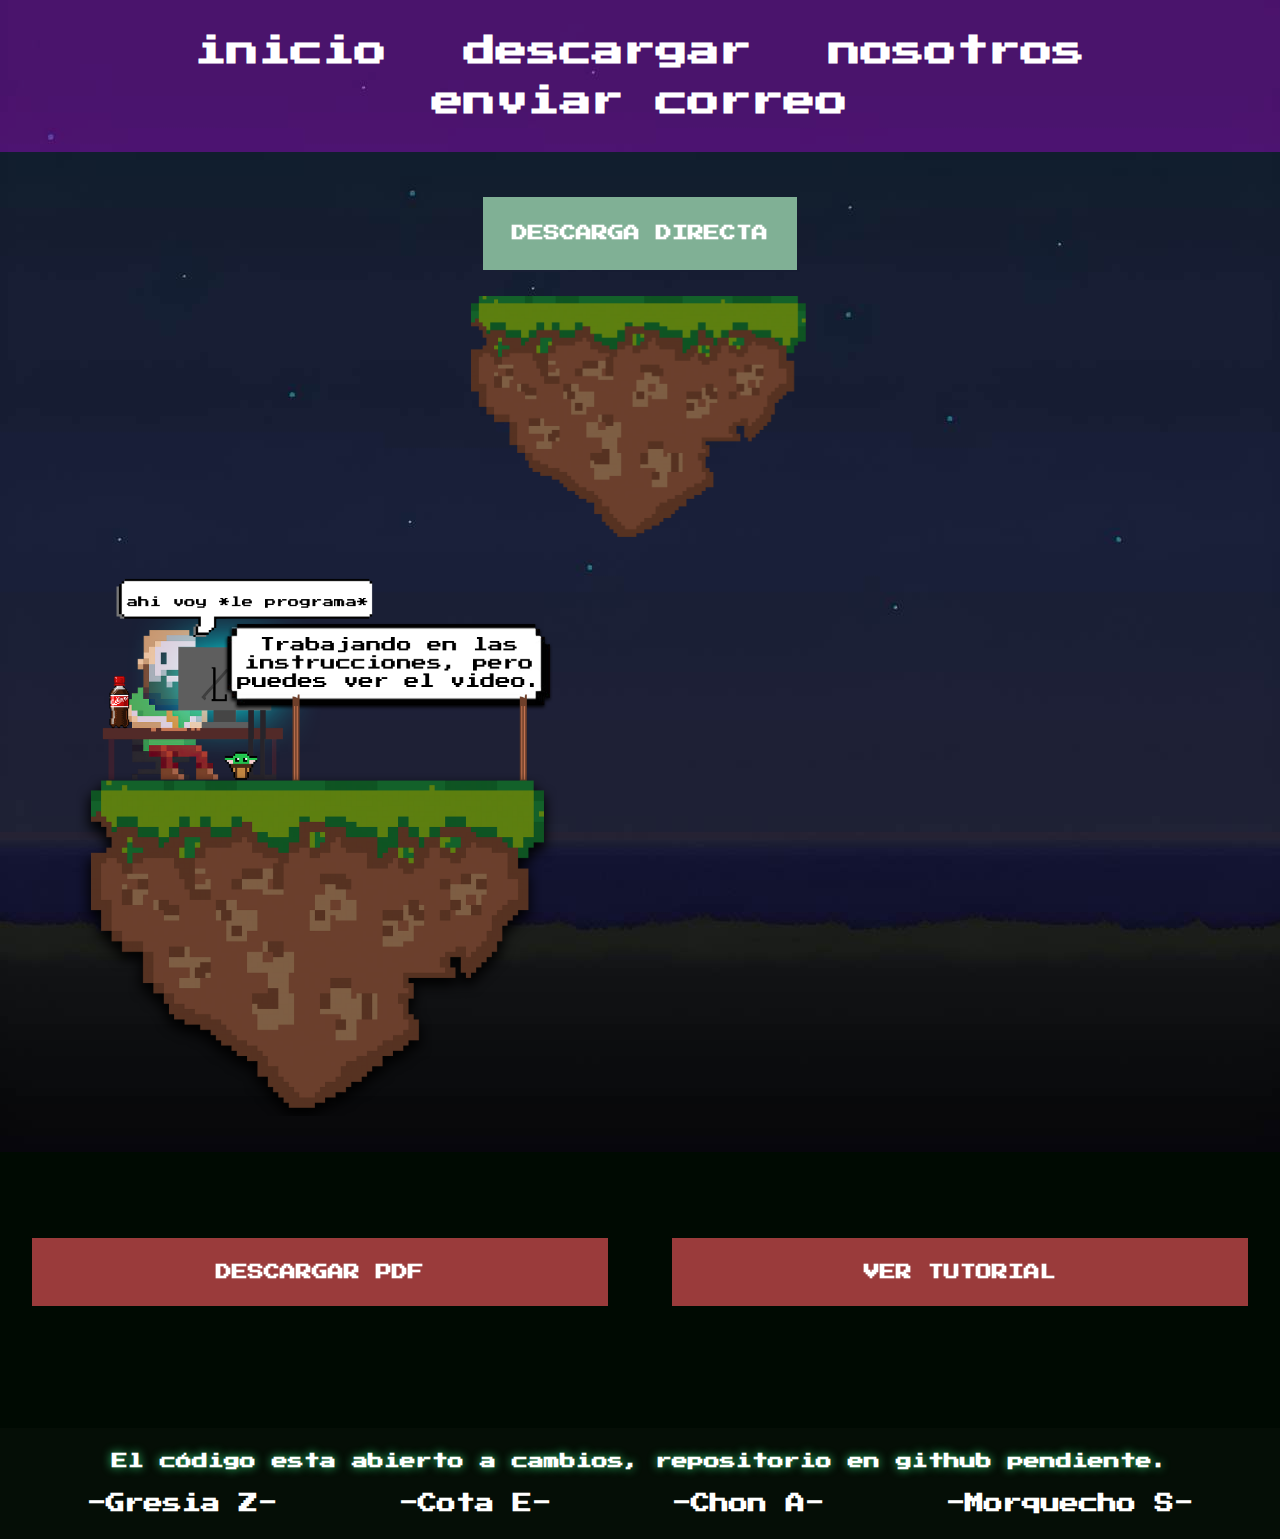
==== descargar.html @ 01fe35cd "initial commit 14/3/23 3:44am" ====
<!DOCTYPE html>
    <html lang="en">
    <head>
        <meta charset="UTF-8">
        <meta http-equiv="X-UA-Compatible" content="IE=edge">
        <meta name="viewport" content="width=device-width, initial-scale=1.0">
        <link rel="stylesheet" href="todos.css">
        <link rel="stylesheet" href="des.css">

        <!-- TIPOGRAFIA -->
        <link rel="preconnect" href="https://fonts.googleapis.com">
        <link rel="preconnect" href="https://fonts.gstatic.com" crossorigin>
        <link href="https://fonts.googleapis.com/css2?family=Press+Start+2P&display=swap" rel="stylesheet"> 
        <script>
            function alerta(){
                alert("Aun no esta este contenido, al descargar la app podrás encontrar un instructivo de instalación muy simple:>")
            }
        </script>
        <title>lex (descargar)</title>
    </head>
    <body>
        <div id="pantalla">

            <nav id="barraNavegacion">
                <ul id="barraNavegacion__lista">
                    <li class="secciones"><a href="index.html">inicio</a></li>
                    <li class="secciones"><a href="descargar.html" >descargar</a></li>
                    <li class="secciones"><a href="nosotros.html" >nosotros</a></li>
                    <li class="secciones"><a href="comentarios.html">enviar correo</a></li>

                </ul>
            </nav>
<!-- CONTENIDO -->

            <div id="pantalla__contenido">
                <div id="contenido__descarga">
                    <button id="botonDescargar"><a href="https://www.mediafire.com/file/eshqrlxtlsdsf41/lexInstalador.zip/file" target="_blank">descarga directa</a></button>
                    <img id="basecesped" src="baseCesped2.png" alt="imagen">
                    <!-- termina la imagen -->
                </div>

                <div id="contenido__instrucciones">
                    <img id="imgInstrucciones"src="instrucciones.png" alt="instrucciones">
                    <div id="instrucciones__botones">
                        <button  class="botones" id="botonDescagarPDF"><a onclick="alerta()">descargar pdf</a></button>
                        <button class="botones" id="botonVerTurorial"><a onclick="alerta()">ver tutorial</a></button>    
                    </div>
                   </div>
            </div>

<!-- FIN CONTENIDO -->
        </div>

        <footer id="pieDePagina">
            <h3>
                El código esta abierto a cambios, repositorio en github pendiente.
            </h3>
            
            <ul id="pieDePagina__list">
                <!--// llénalo después o te pego -->
                <li>-Gresia Z-</li>
                <li>-Cota E-</li>
                <li>-Chon A-</li>
                <li>-Morquecho S-</li>
            </ul>
        </footer>
    </body>
</html>
---- todos.css ----
*{
    margin: 0;
    padding: 0;
    box-sizing: border-box;
    font-size: 100%;
    /* font-family:system-ui, -apple-system, BlinkMacSystemFont, 'Segoe UI', Roboto, Oxygen, Ubuntu, Cantarell, 'Open Sans', 'Helvetica Neue', sans-serif; */
    font-family: 'Press Start 2P', cursive;

}

.seccion{
    background-image: url("fondoIndex.jpg");
    background-repeat: no-repeat;
    object-fit: cover;
}
body{
    background-image: url("fondoIndex.jpg");
    /* background-color: #607101; */
    background-color: #2c471e;
    background-repeat: no-repeat;
}

#pantalla{
    max-width: 100vw;
    min-height: 100vh;
    max-height: max-content;
}

/* nav  */
#barraNavegacion{
    /* background-color: #0099ff; */
    max-width: 100%;
    min-height: 5vh;
    max-height: max-content;
    /* padding: 2% 10%; */

}
.barraNavegacionSecundaria{
    background-color:#0077ff !important;
}
#barraNavegacion__lista{
    width: 100%;
    min-height: 100%;
    /* max-height: max-content; */
    padding: 2% 10%;
    background-color:#cc00ff53;
    display: flex;
    justify-content: space-evenly;
    flex-wrap: wrap;
    text-align:center;

}


.secciones::marker{
    color:transparent;
}
.secciones a{
    text-decoration: none;
    color: #fff;
    font-size: 2rem;
    font-weight: bold;
    transition: 0.5s;
    
}

.secciones a:hover{
    text-shadow:0 0 10px  #000000;
    text-decoration:2px solid underline;
    
}
.secciones{
    margin: 0.2%;
    transition: 0.5s;
    padding: 0.5%;
    border:2px solid transparent;

}
.secciones:hover{
    box-shadow:0 0 10px  #000000;
    transform: scale(1.2);
    border:2px solid #cc00ff8f;
}

/* FOOTER */
#pieDePagina{
    max-width: 100vw;
    max-height: max-content;
    padding: 2%;
    background-color: #36363616;
    text-align: center;
    color: #fff;
}
#pieDePagina h3{
    text-shadow: 0 0 10px #2ecc70;
}

#pieDePagina li::marker{
    color: transparent;
}

#pieDePagina li{
    font-size: 1.2rem;
    font-weight: bold;
    color: #fff;
}


#pieDePagina__list{
    margin-top: 2%;
    display: flex;
    flex-wrap: wrap-reverse;
    justify-content: space-around;
}


/* MEDIA query's */
@media (width <=600px) {
    #basecesped,#imgInstrucciones{
        /* min-width: 50%; */
        width: 80vw;
        
    }
    #botonDescargar{
        padding: 5% 2%;
    }
    body{
        background-color: #2c471e;
    }
    
}
---- des.css ----
body{
    background-image: url(fondoDescarga.jpg);
    background-repeat: no-repeat;
    background-color: #000a02;
}

#pantalla__contenido{
    /* background-color: antiquewhite; */
    min-height: 90vh;
    max-width: 100%;
    text-align: center;
}

/* DESCARGA */
#contenido__descarga{
    display: inline-block;
    /* background-color: #0088ff; */
    min-height: 45vh;
    width: 100%;
    display: flex;
    flex-direction: column;
    align-items: center;
    justify-content: center;
}

#botonDescargar{
	text-align: center;
    padding: 2%;
    margin: 2%;
    background-color:#2ecc71;
    border: 3px solid transparent;
    z-index: 100;
    filter: grayscale(0.7);

    /* ANIMACION */
    animation-name:baseCespedMove ;
    animation-duration: 3s;
    animation-iteration-count: infinite;
    animation-timing-function: ease-in;

    transition: 0.5s;

}

#basecesped{
    /* min-width: 50%; */
    width: 30vw;
    filter: none;
    animation-name:baseCespedMove ;
    animation-duration: 3s;
    animation-iteration-count: infinite;
    animation-timing-function: ease-in;
    z-index: 50;
}
/* #bascesped::before{
    content: "";
    height: 5vh;
    width: 2vw;
    background-color: #2ecc70;
    position: absolute;
    top: 20px;

    !ALGO ASI, mejor haz el palo en photoshop
    
} */

#botonDescargar a {
    text-transform: uppercase;
    color: #fff;
    font-weight: bold;
    text-decoration: none;
}

#botonDescargar:hover{
    background-color: transparent;
    cursor: pointer;
    border: 3px solid #2ecc71;
    transform: scale(1.2) rotate(10deg);
    box-shadow: 0 10px 10px #2ecc7044;
    
}

#botonDescargar:hover > a{
    filter: drop-shadow(0 0 10px #000);
}




/* INSTRUCCIONES */
#contenido__instrucciones{
    /* background-color: #ff9900; */
    min-height:50vh;
    max-width: 100vw;
    display: flex;
    flex-direction: column;
    align-items: first baseline;
}
#imgInstrucciones{
    width: 50vw;
    animation-name:instruccionesCespedMove ;
    animation-duration: 10s;
    animation-iteration-count: infinite;
    animation-timing-function: ease-in;
    z-index: 50;
}
#instrucciones__botones{
    position: relative;
    margin: 10vh 0;
    /* background-color: #2ecc71; */
    width: 100%;
    display: grid;
    grid-template-columns: repeat(auto-fit,minmax(min(100%,15rem),1fr));
}

.botones{
	text-align: center;
    padding:0;
    margin: 5%;
    background-color:#cc2e2e;
    border: 3px solid transparent;
    transition: 0.5s;
    z-index: 100;
    filter: grayscale(0.4);    
}
.botones a {
    padding: 4%;
    display: inline-block;
    text-transform: uppercase;
    color: #fff;
    font-weight: bold;
    text-decoration: none;
    width: 100%;
    /* background-color: #2ecc70; */
}

.botones:hover{
    background-color: transparent;
    cursor: pointer;
    border: 3px solid #2ecc71;
    /* transform: scale(1.2) rotate(10deg); */
    box-shadow: 0 10px 10px #2ecc7044;
}
.botones:active{
    border:0;
    border-bottom: 3px solid #2ecc71;
}

.botones:hover > a{
    text-shadow: 0 0 10px #2ecc70;
}


/* ANIMACIONES */
@keyframes baseCespedMove {
    0%{
        transform: translateY(0) ;
        filter: drop-shadow(0 0 10px transparent) grayscale(0.7);
    }
    50%{
        transform: translateY(10%) ;
        filter: drop-shadow(0 -10px 10px #46ff3597) grayscale(0.7);
    }
    100%{
        transform: translateY(0) ;
        filter: drop-shadow(0 0 10px transparent) grayscale(0.7);
    }
}
@keyframes instruccionesCespedMove {
    0%{
        transform: translateY(0) translateX(0)  rotate(-2deg);
        
    }
    50%{
        transform: translateY(5%) translateX(5%) rotate(7deg);
    }
    70%{
        transform: translateY(10%) translateX(2%)rotate(5deg);

    }
    100%{
        transform: translateY(0) translateX(0) rotate(-2deg) ;
        
    }
}
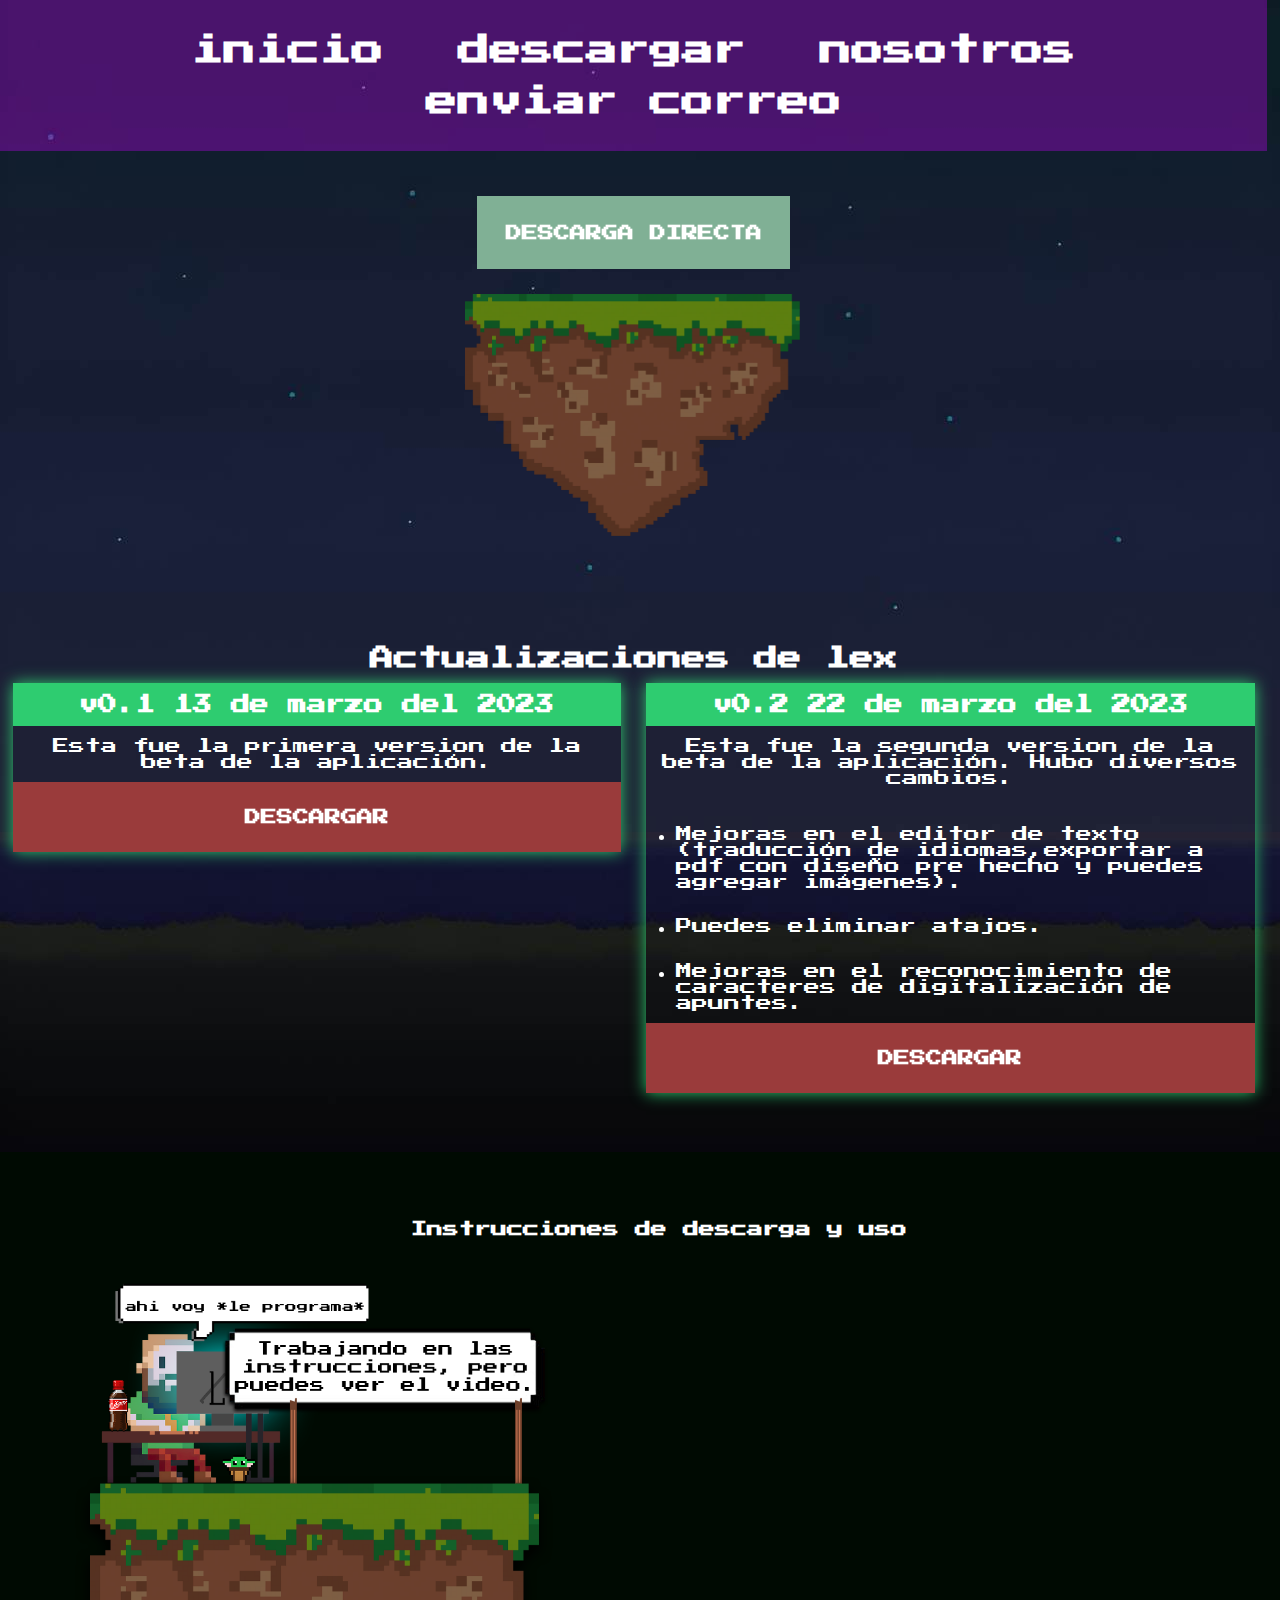
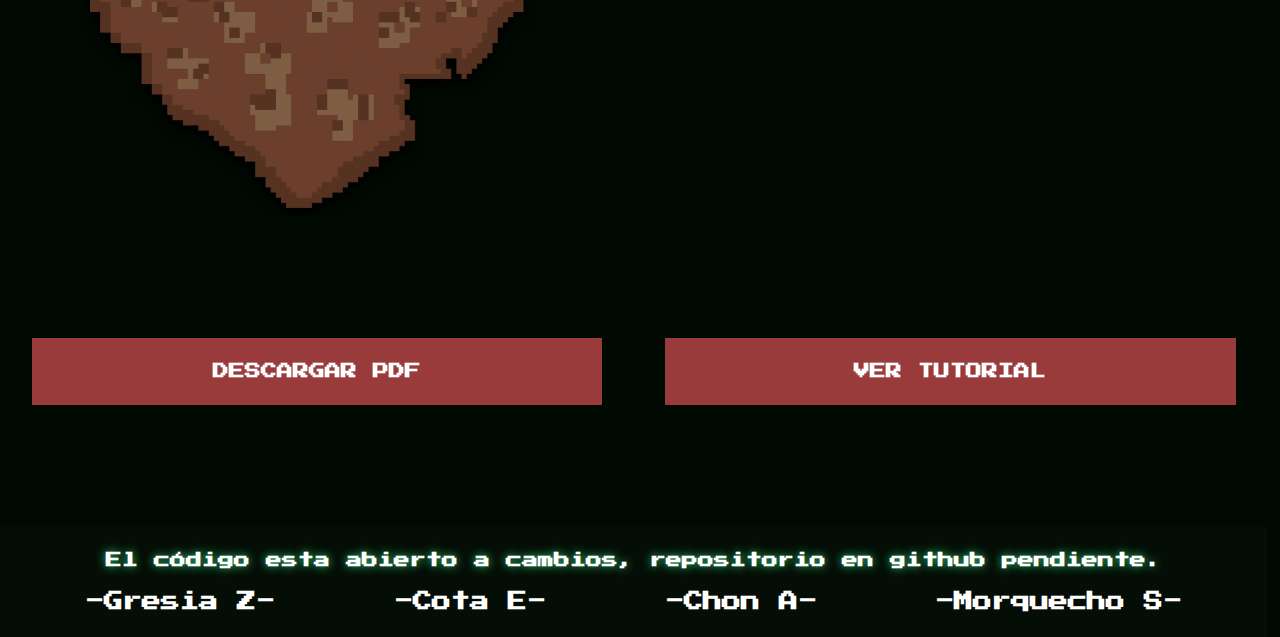
==== commit 9786425d: "actualizacion de la pantalla de descargar" ====
--- a/descargar.html
+++ b/descargar.html
@@ -38,8 +38,40 @@
                     <img id="basecesped" src="baseCesped2.png" alt="imagen">
                     <!-- termina la imagen -->
                 </div>
+                <div id="historial">
+                    <h1>Actualizaciones de lex</h1>
+                    <div id="historial__tarjetas">
+                        <div class="tarjetaHistorial">
+                            <h3 class="version">v0.1 13 de marzo del 2023</h3>
+                            <p class="lexDescripcion">
+                                Esta fue la primera version de la beta de la aplicación.
+                            </p>
+                            <button class="botones botonesDescargar"><a href="https://www.mediafire.com/file/eshqrlxtlsdsf41/lexInstalador.zip/file" target="_blank">descargar</a></button>
+    
+                        </div>
+                        <div class="tarjetaHistorial">
+                            <h3 class="version">v0.2 22 de marzo del 2023</h3>
+                            <div class="lexDescripcion">
+                                <p>
+                                    Esta fue la segunda version de la beta de la aplicación.
+                                    Hubo diversos cambios.
+                                </p>
+                                
+                                <ul>
+                                    <li>Mejoras en el editor de texto (traducción de idiomas,exportar a pdf con diseño pre hecho y puedes agregar imágenes).</li>
+                                    <li>Puedes eliminar atajos.</li>
+                                    <li>Mejoras en el reconocimiento de caracteres de digitalización de apuntes.</li>
+                                </ul>
+                            </div>
+                            <button class="botones botonesDescargar"><a target="_blank" href="https://www.mediafire.com/file/jah2cca8h3b1q6i/lexInstalador.zip/file">descargar</a></button>
+    
+                        </div>
+                    </div>
+                    
+                </div>
 
                 <div id="contenido__instrucciones">
+                    <h2>Instrucciones de descarga y uso</h2>
                     <img id="imgInstrucciones"src="instrucciones.png" alt="instrucciones">
                     <div id="instrucciones__botones">
                         <button  class="botones" id="botonDescagarPDF"><a onclick="alerta()">descargar pdf</a></button>
--- a/des.css
+++ b/des.css
@@ -2,7 +2,9 @@
     background-image: url(fondoDescarga.jpg);
     background-repeat: no-repeat;
     background-color: #000a02;
-}
+    max-width: 99vw;
+}
+
 
 #pantalla__contenido{
     /* background-color: antiquewhite; */
@@ -88,27 +90,35 @@
 
 
 /* INSTRUCCIONES */
+h2{
+    color: #fff;
+    margin: 2%;
+    min-width:100%;
+    text-align: center;
+}
 #contenido__instrucciones{
     /* background-color: #ff9900; */
     min-height:50vh;
-    max-width: 100vw;
+    max-width: 100%;
     display: flex;
     flex-direction: column;
-    align-items: first baseline;
+    /* align-items: first baseline; */
+    align-items: left;
 }
 #imgInstrucciones{
-    width: 50vw;
+    max-width: 50%;
     animation-name:instruccionesCespedMove ;
     animation-duration: 10s;
     animation-iteration-count: infinite;
     animation-timing-function: ease-in;
     z-index: 50;
+
 }
 #instrucciones__botones{
     position: relative;
     margin: 10vh 0;
     /* background-color: #2ecc71; */
-    width: 100%;
+    max-width: 100%;
     display: grid;
     grid-template-columns: repeat(auto-fit,minmax(min(100%,15rem),1fr));
 }
@@ -150,6 +160,64 @@
     text-shadow: 0 0 10px #2ecc70;
 }
 
+/* HISTORIAL */
+#historial{
+    /* background-color: #2ecc70; */
+    min-height: 40vh;
+    max-height: max-content;
+    max-width: 100vw;
+    text-align: center;
+    margin-top: 10vh;
+    margin-bottom: 10vh;
+
+}
+#historial h1{
+    color: #fff;
+    font-size: 1.5rem;
+}
+
+#historial__tarjetas{
+    
+    min-height: 100%;
+    display: grid;
+    grid-template-columns: repeat(auto-fit,minmax(min(100%,15rem),1fr));
+
+}
+.tarjetaHistorial{
+    margin: 2%;
+    box-shadow: 0 0 15px #2ecc70;
+    height: max-content;
+}
+.version{
+    background-color: #2ecc70;
+    padding: 2%;
+    font-size: 1.2rem;
+    color: #fff;
+
+}
+.lexDescripcion{
+    /* background-color:#cc2e2e; */
+    color: #fff;
+    padding: 2%;
+    min-height: 72%;
+    max-height: max-content;
+}
+.lexDescripcion ul{
+    text-align: left;
+    padding-left: 3%;
+    padding-top: 2%;
+}
+.lexDescripcion li{
+    padding-top: 5%;
+}
+.botonesDescargar{
+    width: 100%;
+    margin: 0;
+
+    min-height: 15%;
+    padding: 0%;
+}
+
 
 /* ANIMACIONES */
 @keyframes baseCespedMove {
@@ -184,3 +252,19 @@
     }
 }
 
+
+@media (width <=600px) {
+    #basecesped{
+        /* min-width: 50%; */
+        width: 80%;
+        
+    }
+    #botonDescargar{
+        padding: 5% 2%;
+    }
+    #contenido__instrucciones{
+        align-items:center;
+    }
+    
+    
+}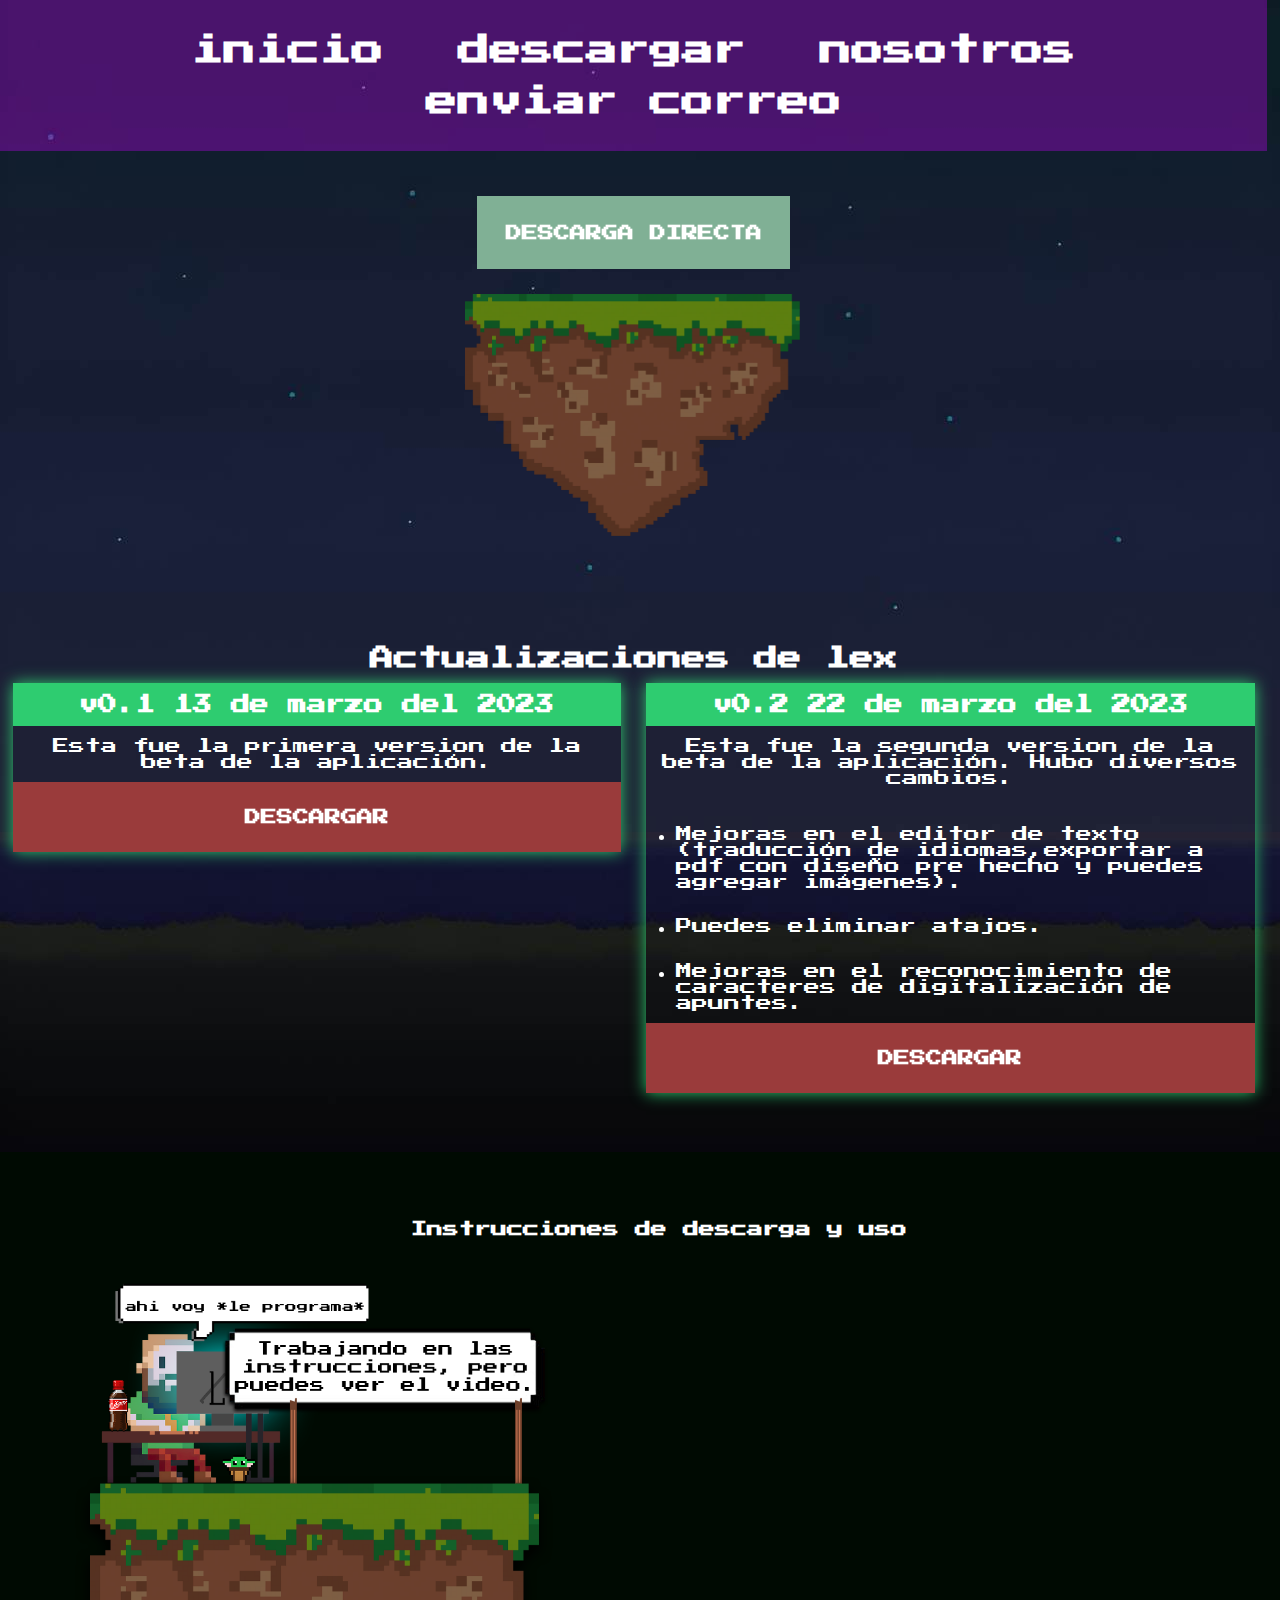
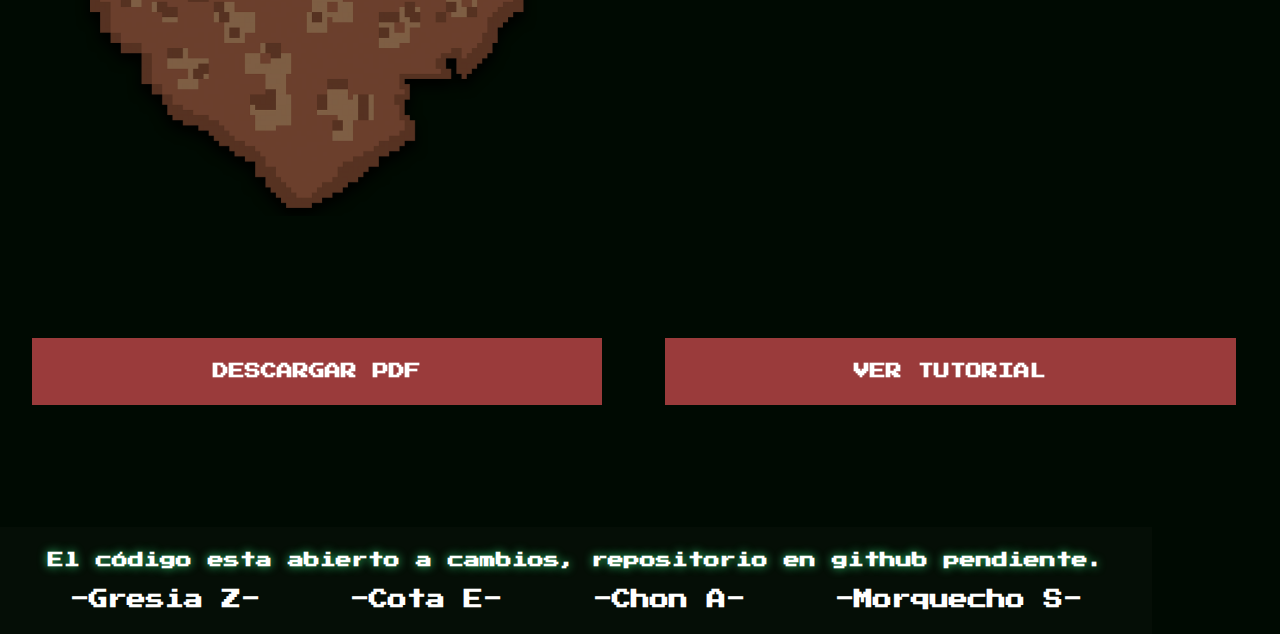
==== commit d5ead2c0: "actualizacion de toda la pagina" ====
--- a/descargar.html
+++ b/descargar.html
@@ -34,7 +34,7 @@
 
             <div id="pantalla__contenido">
                 <div id="contenido__descarga">
-                    <button id="botonDescargar"><a href="https://www.mediafire.com/file/eshqrlxtlsdsf41/lexInstalador.zip/file" target="_blank">descarga directa</a></button>
+                    <button id="botonDescargar"><a href="https://www.mediafire.com/file/jah2cca8h3b1q6i/lexInstalador.zip/file" target="_blank">descarga directa</a></button>
                     <img id="basecesped" src="baseCesped2.png" alt="imagen">
                     <!-- termina la imagen -->
                 </div>
--- a/todos.css
+++ b/todos.css
@@ -5,7 +5,7 @@
     font-size: 100%;
     /* font-family:system-ui, -apple-system, BlinkMacSystemFont, 'Segoe UI', Roboto, Oxygen, Ubuntu, Cantarell, 'Open Sans', 'Helvetica Neue', sans-serif; */
     font-family: 'Press Start 2P', cursive;
-
+    
 }
 
 .seccion{
@@ -18,6 +18,7 @@
     /* background-color: #607101; */
     background-color: #2c471e;
     background-repeat: no-repeat;
+    overflow-x: hidden;
 }
 
 #pantalla{
@@ -84,7 +85,8 @@
 
 /* FOOTER */
 #pieDePagina{
-    max-width: 100vw;
+ 
+    max-width: 90vw;
     max-height: max-content;
     padding: 2%;
     background-color: #36363616;
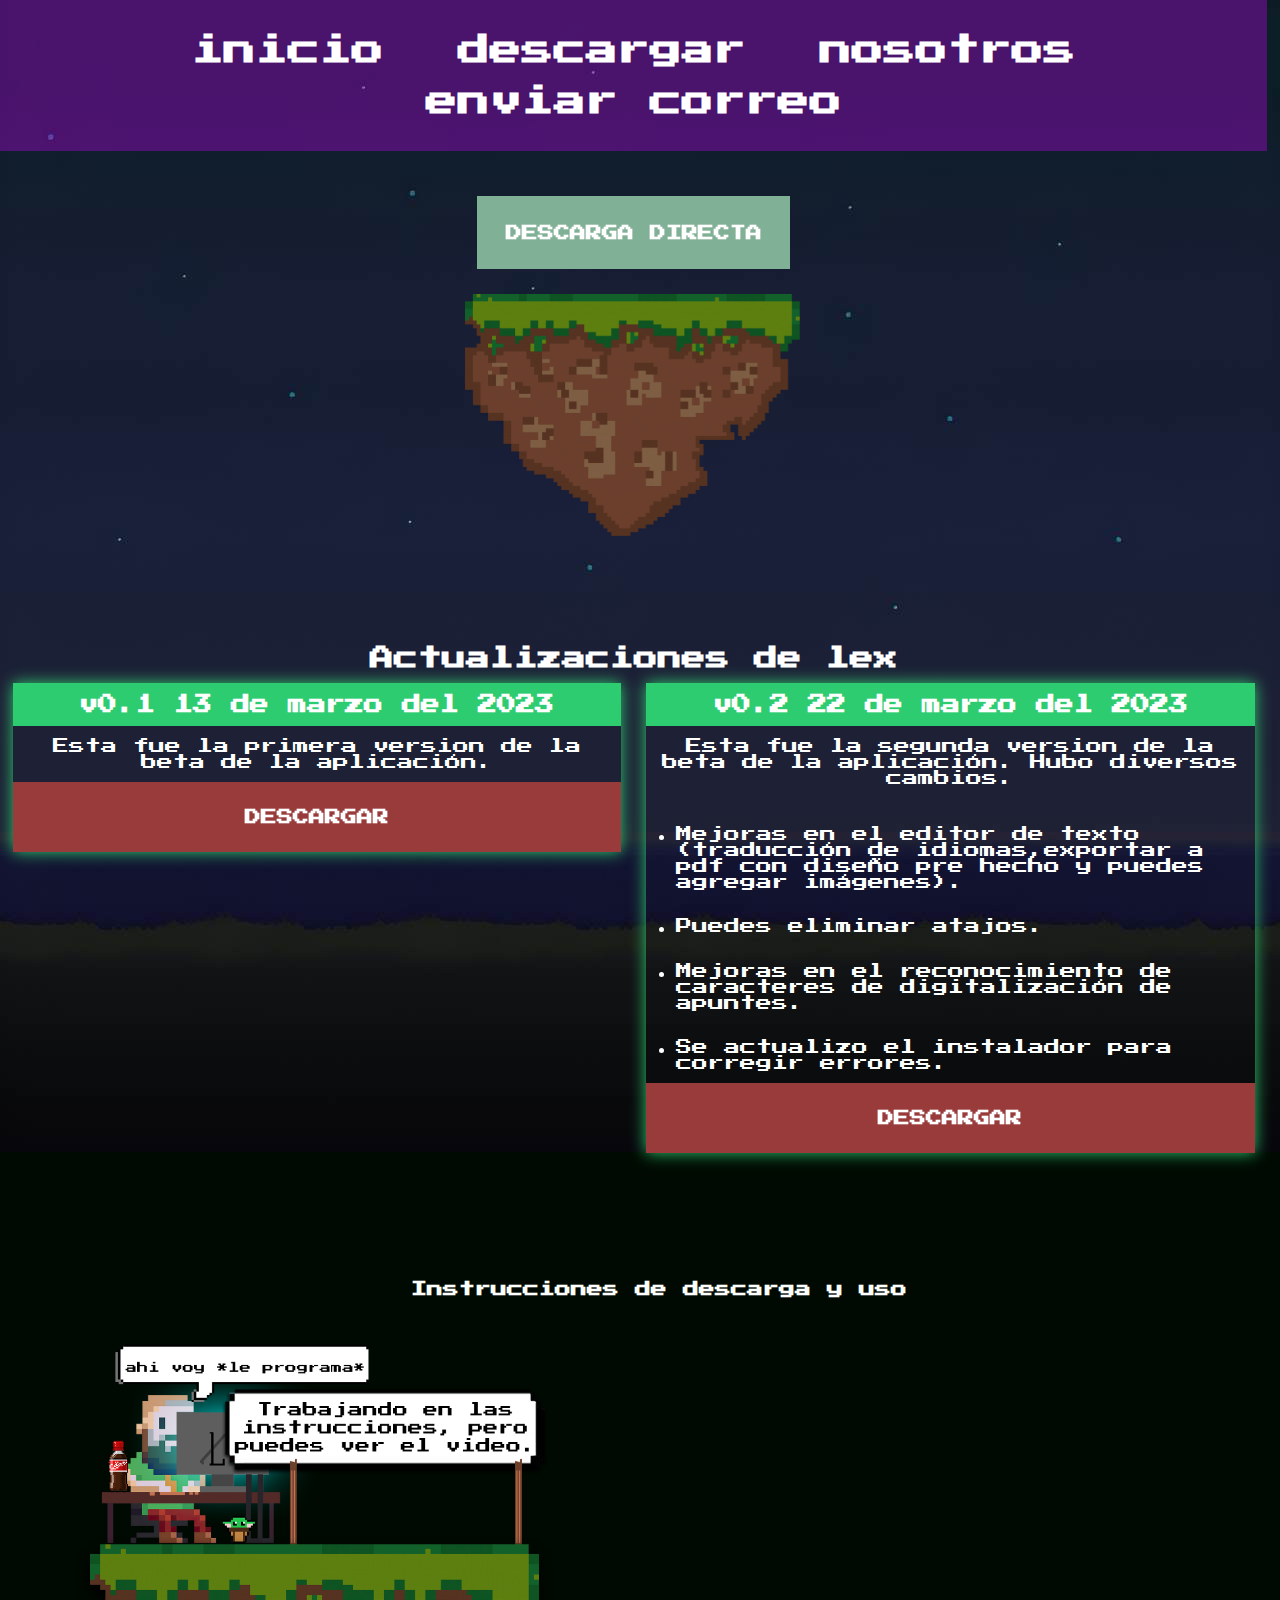
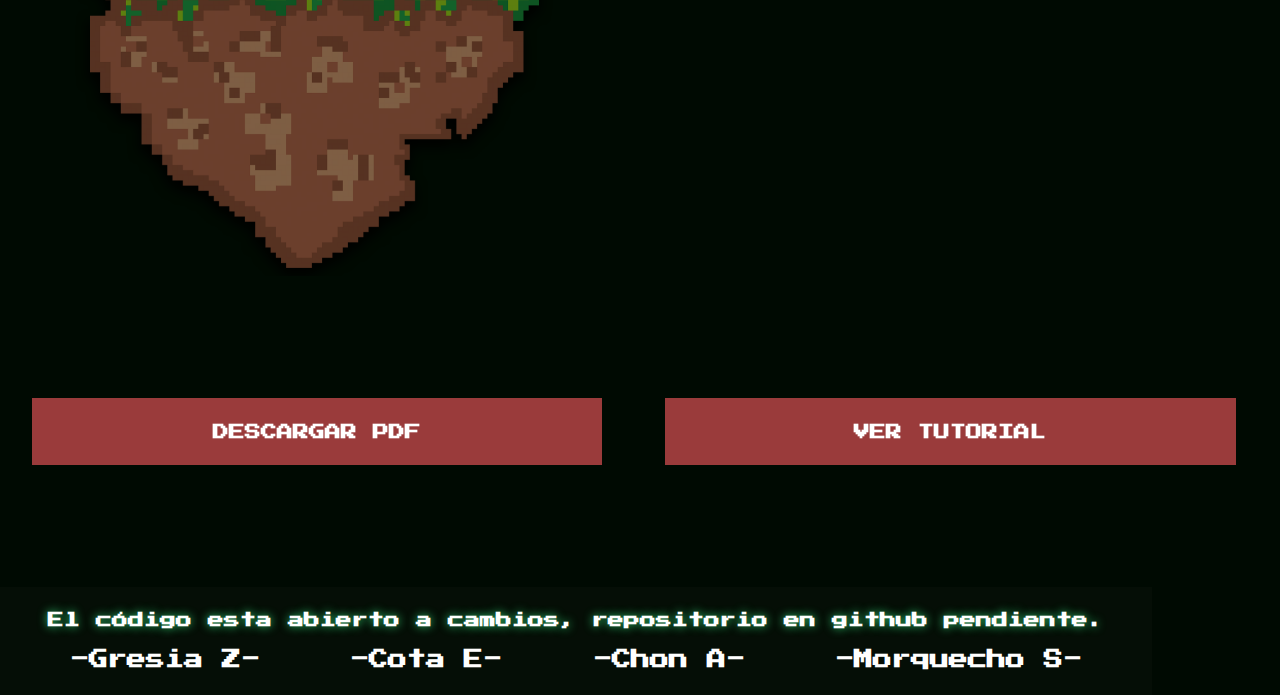
==== commit 6e24d1d0: "actualizacion del sito para corregir errores" ====
--- a/descargar.html
+++ b/descargar.html
@@ -34,7 +34,7 @@
 
             <div id="pantalla__contenido">
                 <div id="contenido__descarga">
-                    <button id="botonDescargar"><a href="https://www.mediafire.com/file/jah2cca8h3b1q6i/lexInstalador.zip/file" target="_blank">descarga directa</a></button>
+                    <button id="botonDescargar"><a href="https://www.mediafire.com/file/84ykjc2i9r1l5d0/lexInstalador.zip/file" target="_blank">descarga directa</a></button>
                     <img id="basecesped" src="baseCesped2.png" alt="imagen">
                     <!-- termina la imagen -->
                 </div>
@@ -61,9 +61,10 @@
                                     <li>Mejoras en el editor de texto (traducción de idiomas,exportar a pdf con diseño pre hecho y puedes agregar imágenes).</li>
                                     <li>Puedes eliminar atajos.</li>
                                     <li>Mejoras en el reconocimiento de caracteres de digitalización de apuntes.</li>
+                                    <li>Se actualizo el instalador para corregir errores.</li>
                                 </ul>
                             </div>
-                            <button class="botones botonesDescargar"><a target="_blank" href="https://www.mediafire.com/file/jah2cca8h3b1q6i/lexInstalador.zip/file">descargar</a></button>
+                            <button class="botones botonesDescargar"><a target="_blank" href="https://www.mediafire.com/file/84ykjc2i9r1l5d0/lexInstalador.zip/file">descargar</a></button>
     
                         </div>
                     </div>
--- a/todos.css
+++ b/todos.css
@@ -120,7 +120,7 @@
 @media (width <=600px) {
     #basecesped,#imgInstrucciones{
         /* min-width: 50%; */
-        width: 80vw;
+        width: 80%;
         
     }
     #botonDescargar{
--- a/des.css
+++ b/des.css
@@ -253,7 +253,7 @@
 }
 
 
-@media (width <=600px) {
+@media (width <=500px) {
     #basecesped{
         /* min-width: 50%; */
         width: 80%;
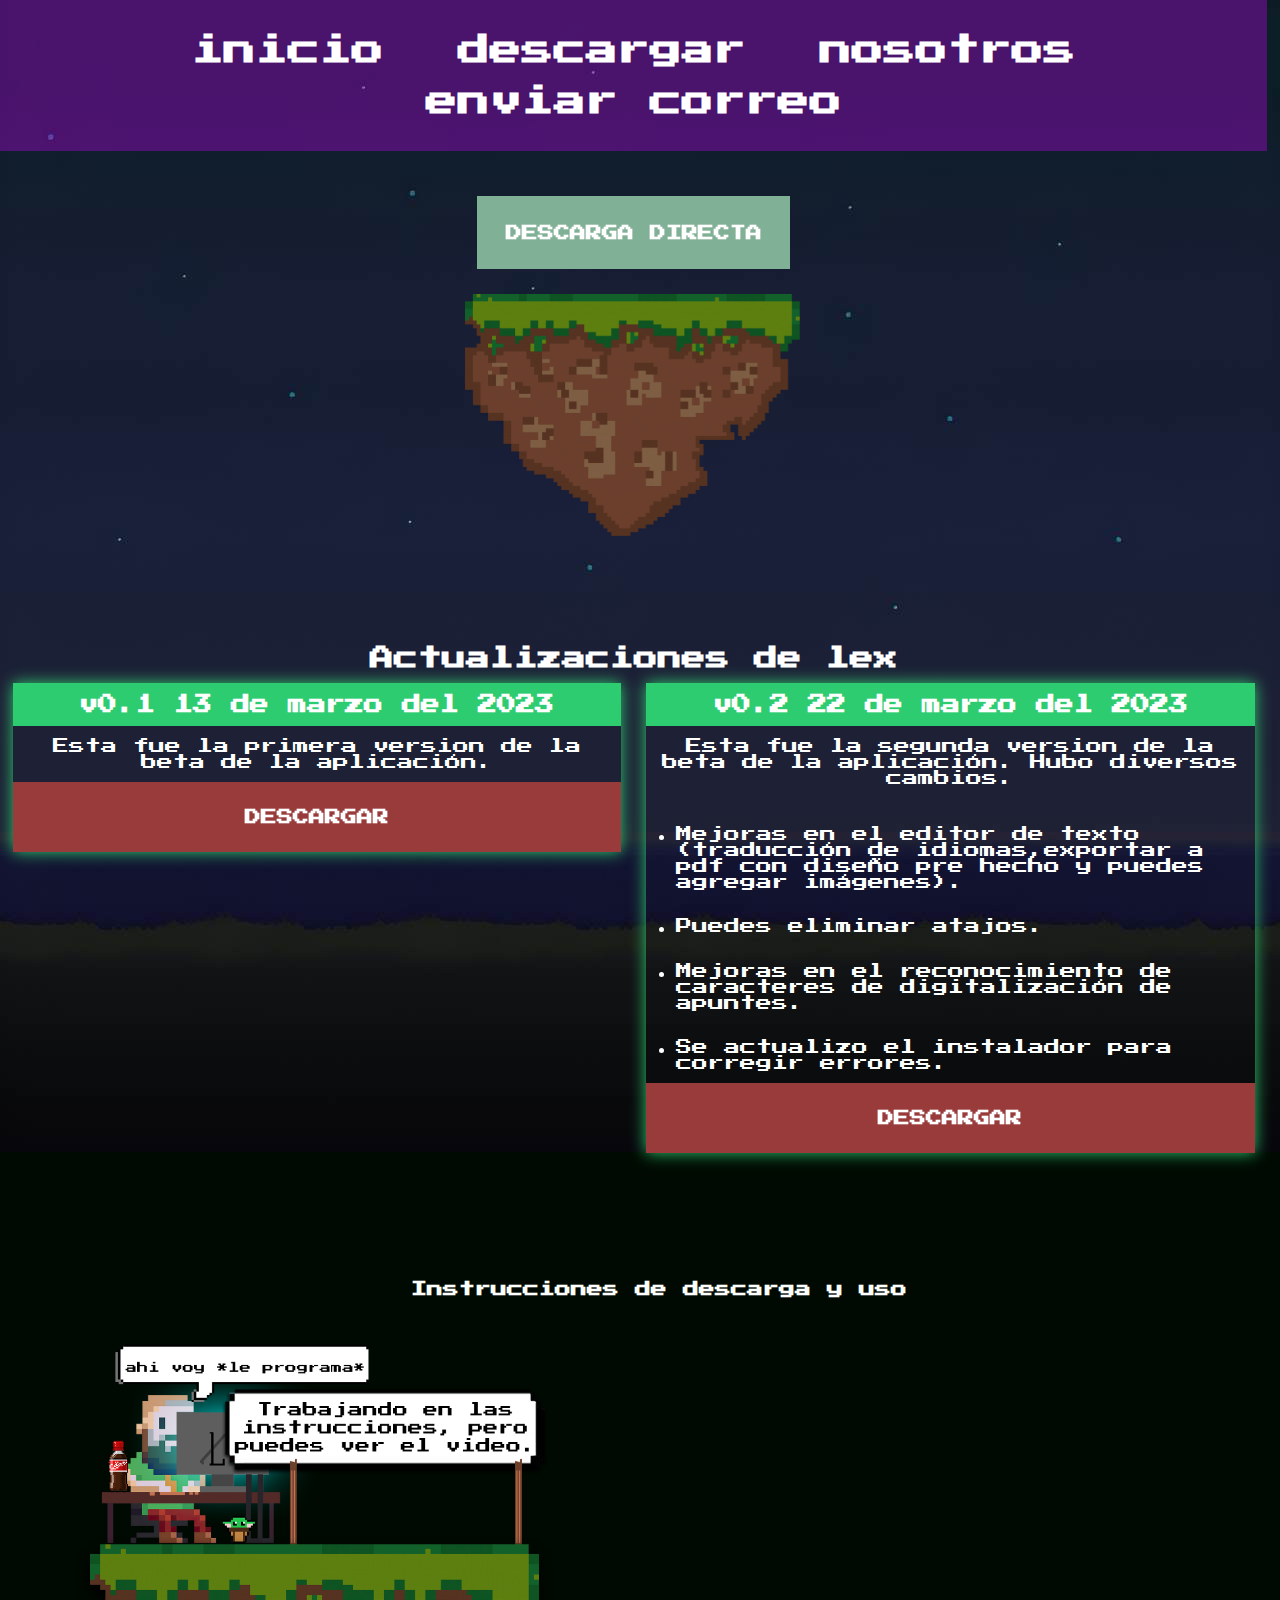
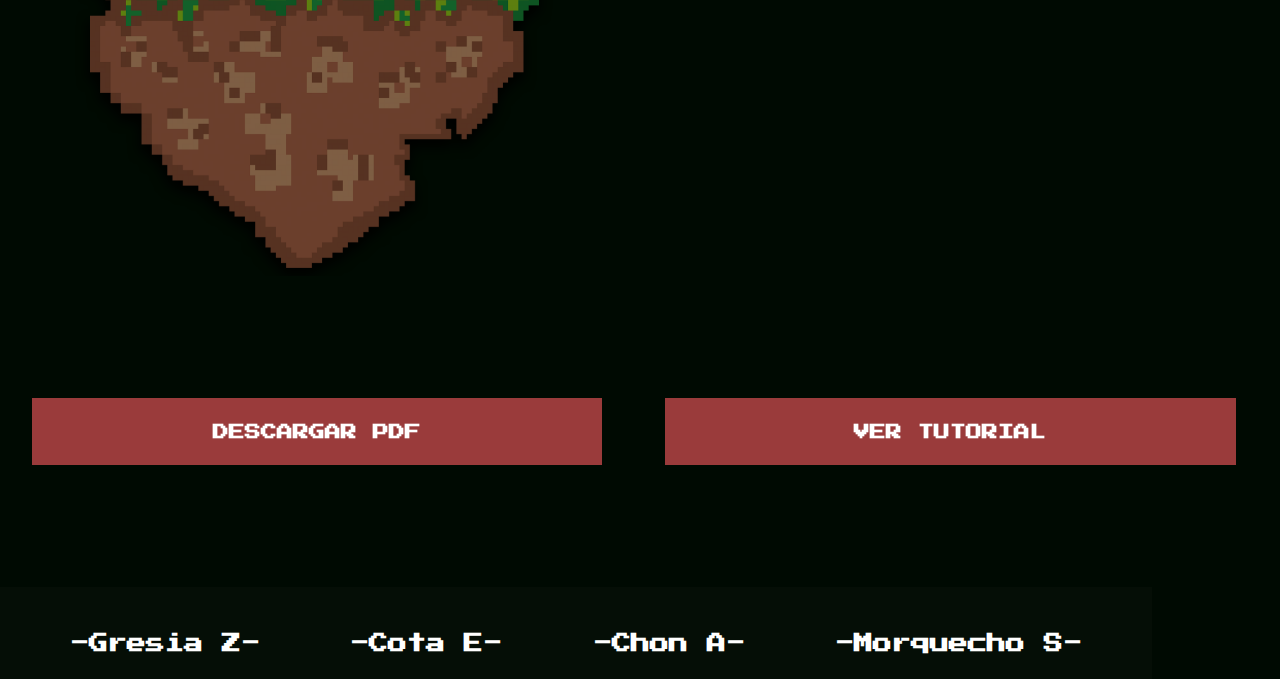
==== commit d742b91d: "Merge de la rama de morquecho (#1)" ====
--- a/descargar.html
+++ b/descargar.html
@@ -85,10 +85,6 @@
         </div>
 
         <footer id="pieDePagina">
-            <h3>
-                El código esta abierto a cambios, repositorio en github pendiente.
-            </h3>
-            
             <ul id="pieDePagina__list">
                 <!--// llénalo después o te pego -->
                 <li>-Gresia Z-</li>
--- a/todos.css
+++ b/todos.css
@@ -3,9 +3,7 @@
     padding: 0;
     box-sizing: border-box;
     font-size: 100%;
-    /* font-family:system-ui, -apple-system, BlinkMacSystemFont, 'Segoe UI', Roboto, Oxygen, Ubuntu, Cantarell, 'Open Sans', 'Helvetica Neue', sans-serif; */
-    font-family: 'Press Start 2P', cursive;
-    
+    font-family: 'Press Start 2P', cursive;    
 }
 
 .seccion{
--- a/des.css
+++ b/des.css
@@ -3,11 +3,11 @@
     background-repeat: no-repeat;
     background-color: #000a02;
     max-width: 99vw;
+    overflow-x: hidden;
 }
 
 
 #pantalla__contenido{
-    /* background-color: antiquewhite; */
     min-height: 90vh;
     max-width: 100%;
     text-align: center;
@@ -16,7 +16,6 @@
 /* DESCARGA */
 #contenido__descarga{
     display: inline-block;
-    /* background-color: #0088ff; */
     min-height: 45vh;
     width: 100%;
     display: flex;
@@ -39,13 +38,10 @@
     animation-duration: 3s;
     animation-iteration-count: infinite;
     animation-timing-function: ease-in;
-
     transition: 0.5s;
-
 }
 
 #basecesped{
-    /* min-width: 50%; */
     width: 30vw;
     filter: none;
     animation-name:baseCespedMove ;
@@ -54,18 +50,6 @@
     animation-timing-function: ease-in;
     z-index: 50;
 }
-/* #bascesped::before{
-    content: "";
-    height: 5vh;
-    width: 2vw;
-    background-color: #2ecc70;
-    position: absolute;
-    top: 20px;
-
-    !ALGO ASI, mejor haz el palo en photoshop
-    
-} */
-
 #botonDescargar a {
     text-transform: uppercase;
     color: #fff;
@@ -78,8 +62,7 @@
     cursor: pointer;
     border: 3px solid #2ecc71;
     transform: scale(1.2) rotate(10deg);
-    box-shadow: 0 10px 10px #2ecc7044;
-    
+    box-shadow: 0 10px 10px #2ecc7044;   
 }
 
 #botonDescargar:hover > a{
@@ -97,12 +80,10 @@
     text-align: center;
 }
 #contenido__instrucciones{
-    /* background-color: #ff9900; */
     min-height:50vh;
     max-width: 100%;
     display: flex;
     flex-direction: column;
-    /* align-items: first baseline; */
     align-items: left;
 }
 #imgInstrucciones{
@@ -117,7 +98,6 @@
 #instrucciones__botones{
     position: relative;
     margin: 10vh 0;
-    /* background-color: #2ecc71; */
     max-width: 100%;
     display: grid;
     grid-template-columns: repeat(auto-fit,minmax(min(100%,15rem),1fr));
@@ -141,14 +121,12 @@
     font-weight: bold;
     text-decoration: none;
     width: 100%;
-    /* background-color: #2ecc70; */
 }
 
 .botones:hover{
     background-color: transparent;
     cursor: pointer;
     border: 3px solid #2ecc71;
-    /* transform: scale(1.2) rotate(10deg); */
     box-shadow: 0 10px 10px #2ecc7044;
 }
 .botones:active{
@@ -162,7 +140,6 @@
 
 /* HISTORIAL */
 #historial{
-    /* background-color: #2ecc70; */
     min-height: 40vh;
     max-height: max-content;
     max-width: 100vw;
@@ -196,7 +173,6 @@
 
 }
 .lexDescripcion{
-    /* background-color:#cc2e2e; */
     color: #fff;
     padding: 2%;
     min-height: 72%;
@@ -213,7 +189,6 @@
 .botonesDescargar{
     width: 100%;
     margin: 0;
-
     min-height: 15%;
     padding: 0%;
 }
@@ -256,7 +231,7 @@
 @media (width <=500px) {
     #basecesped{
         /* min-width: 50%; */
-        width: 80%;
+        min-width: 80%;
         
     }
     #botonDescargar{
@@ -264,7 +239,5 @@
     }
     #contenido__instrucciones{
         align-items:center;
-    }
-    
-    
+    }   
 }